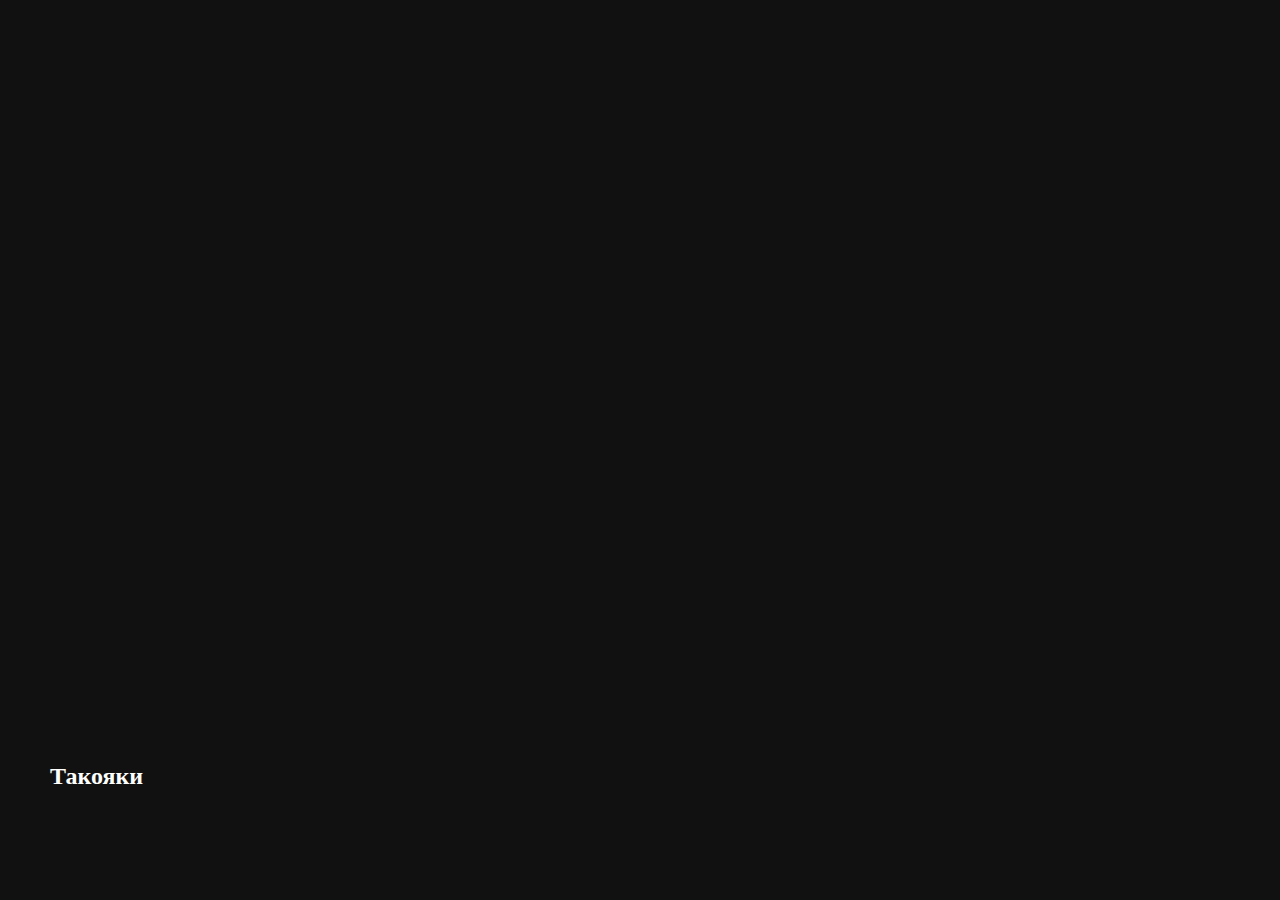
==== index.html @ d092dcfa "Слайдер карточек Сделал простенький слайдер" ====
<!DOCTYPE html>
<html lang="en">
<head>
    <meta charset="UTF-8">
    <meta http-equiv="X-UA-Compatible" content="IE=edge">
    <meta name="viewport" content="width=device-width, initial-scale=1.0">
    <title>Карточки</title>
    <link rel="stylesheet" href="styles.css">
</head>
<body>
    <div class="container">
        <div
        class="slide active"
        style="background-image: url('http://pm1.narvii.com/7251/f2f1bb7f2860021b039060b72c61aa43a0bb2e0fr1-1920-1260v2_uhq.jpg');">
        <h3>Такояки</h3>
        </div>

        <div
        class="slide"
        style="background-image: url('https://staff-online.ru/wp-content/uploads/2020/03/okonomiyaki.jpg');">
        <h3>Окономияки</h3>
        </div>

        <div
        class="slide"
        style="background-image: url('http://viewout.ru/0008/Oden.jpg');">
        <h3>Оден</h3>
        </div>
    </div>

<script src="app.js"></script>
</body>
</html>
---- styles.css ----
@import url('https://fonts.googleapis.com/css2?family=Roboto+Serif:wght@100&display=swap');

* {
    box-sizing: border-box;
}

body {
    font-family:Cambria, Cochin, Georgia, Times, 'Times New Roman', serif;
    overflow: hidden;
    margin: 0;
    background: #111;
    height: 100vh;
    display: flex;
    justify-content: center;
    align-items: center;
}

.container {
    width: 100%;
    display: flex;
    padding: 20px;
}

.slide {
    height: 80vh;
    border-radius: 20px;
    margin: 10px;
    cursor: pointer;
    color: #fff;
    flex: 1;
    background-size: cover;
    background-position: center;
    background-repeat: no-repeat;
    position: relative;
    transition: all 500ms ease-in-out;
}

.slide h3 {
    position: absolute;
    font-size: 24px;
    bottom: 20px;
    left: 20px;
    margin: 0;
    opacity: 0;
}

.slide.active {
    flex: 10;
}

.slide.slide.active h3 {
    opacity: 1;
    transition: opacity 0.3s ease-in 0.4s;
}
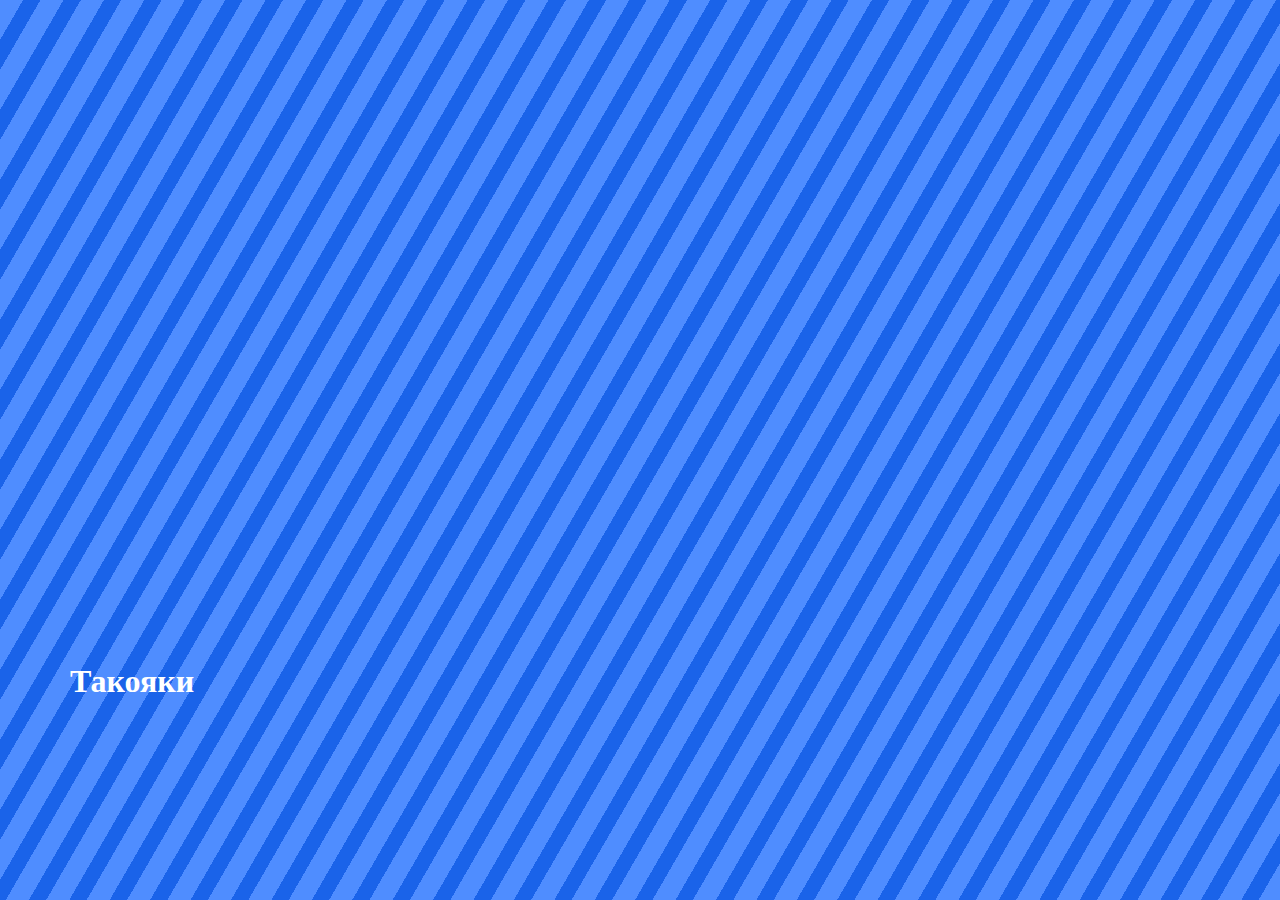
==== commit fb073237: "Слайдер карточек Ещё чуть всё подправил На самом деле это всё таки не слайдер, а просто обычный пере" ====
--- a/index.html
+++ b/index.html
@@ -7,7 +7,7 @@
     <title>Карточки</title>
     <link rel="stylesheet" href="styles.css">
 </head>
-<body>
+<body class="stripe">
     <div class="container">
         <div
         class="slide active"
@@ -26,6 +26,18 @@
         style="background-image: url('http://viewout.ru/0008/Oden.jpg');">
         <h3>Оден</h3>
         </div>
+
+        <div
+        class="slide"
+        style="background-image: url('https://365news.biz/wp-content/uploads/2020/05/beeframen-129052-1.jpg');">
+        <h3>Рамен</h3>
+        </div>
+
+        <div
+        class="slide"
+        style="background-image: url('https://upload.wikimedia.org/wikipedia/commons/0/06/Mitarashi_dango_001.jpg');">
+        <h3>Данго</h3>
+        </div>
     </div>
 
 <script src="app.js"></script>
--- a/styles.css
+++ b/styles.css
@@ -8,12 +8,23 @@
     font-family:Cambria, Cochin, Georgia, Times, 'Times New Roman', serif;
     overflow: hidden;
     margin: 0;
-    background: #111;
+    background: #dffe91;
     height: 100vh;
     display: flex;
     justify-content: center;
     align-items: center;
 }
+
+/* полосы бекграунда */
+.stripe {
+    color: #ffffff;
+    background: repeating-linear-gradient(
+    120deg,
+    #4f8dff,
+    #4f8dff 20px,
+    #1a63e9 20px,
+    #1a63e9 35px
+  );}
 
 .container {
     width: 100%;
@@ -22,12 +33,12 @@
 }
 
 .slide {
-    height: 80vh;
+    height: 60vh;
     border-radius: 20px;
     margin: 10px;
     cursor: pointer;
     color: #fff;
-    flex: 1;
+    flex: 5;
     background-size: cover;
     background-position: center;
     background-repeat: no-repeat;
@@ -37,9 +48,9 @@
 
 .slide h3 {
     position: absolute;
-    font-size: 24px;
+    font-size: 32px;
     bottom: 20px;
-    left: 20px;
+    left: 40px;
     margin: 0;
     opacity: 0;
 }
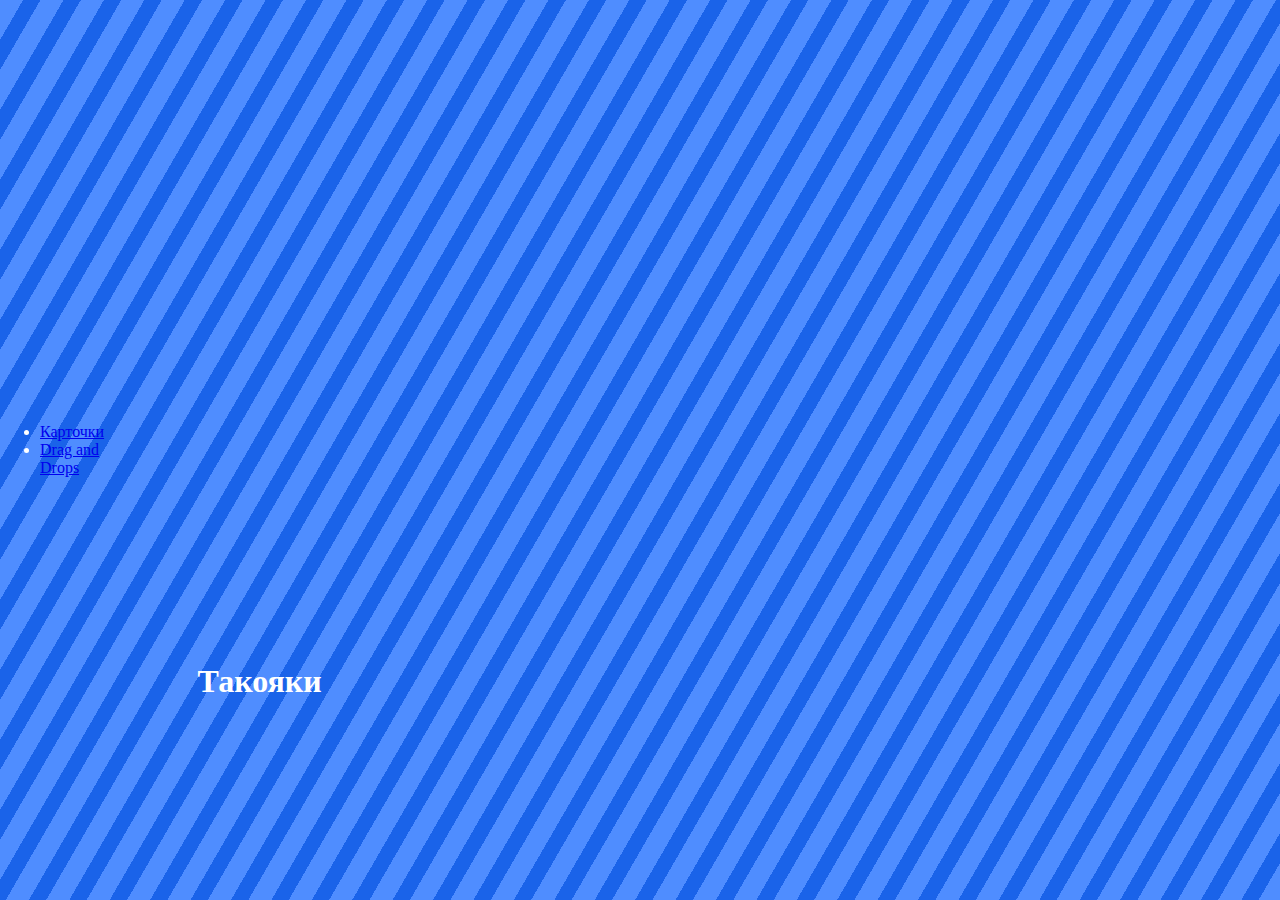
==== commit 253f3bcb: "Drag & Drop ака Трелло начал делать аналог трелло в плане марафона сделал менюшку, решил не пользова" ====
--- a/index.html
+++ b/index.html
@@ -4,13 +4,20 @@
     <meta charset="UTF-8">
     <meta http-equiv="X-UA-Compatible" content="IE=edge">
     <meta name="viewport" content="width=device-width, initial-scale=1.0">
+
     <title>Карточки</title>
     <link rel="stylesheet" href="styles.css">
-</head>
 <body class="stripe">
+  <nav>
+    <ul>
+      <li><a class="nav-link active" href="/index.html">Карточки</a></li>
+      <li><a class="nav-link" href="/DragDrop.html">Drag and Drops</a></li>
+    </ul>
+  </nav>
+
     <div class="container">
         <div
-        class="slide active"
+        class="slide"
         style="background-image: url('http://pm1.narvii.com/7251/f2f1bb7f2860021b039060b72c61aa43a0bb2e0fr1-1920-1260v2_uhq.jpg');">
         <h3>Такояки</h3>
         </div>
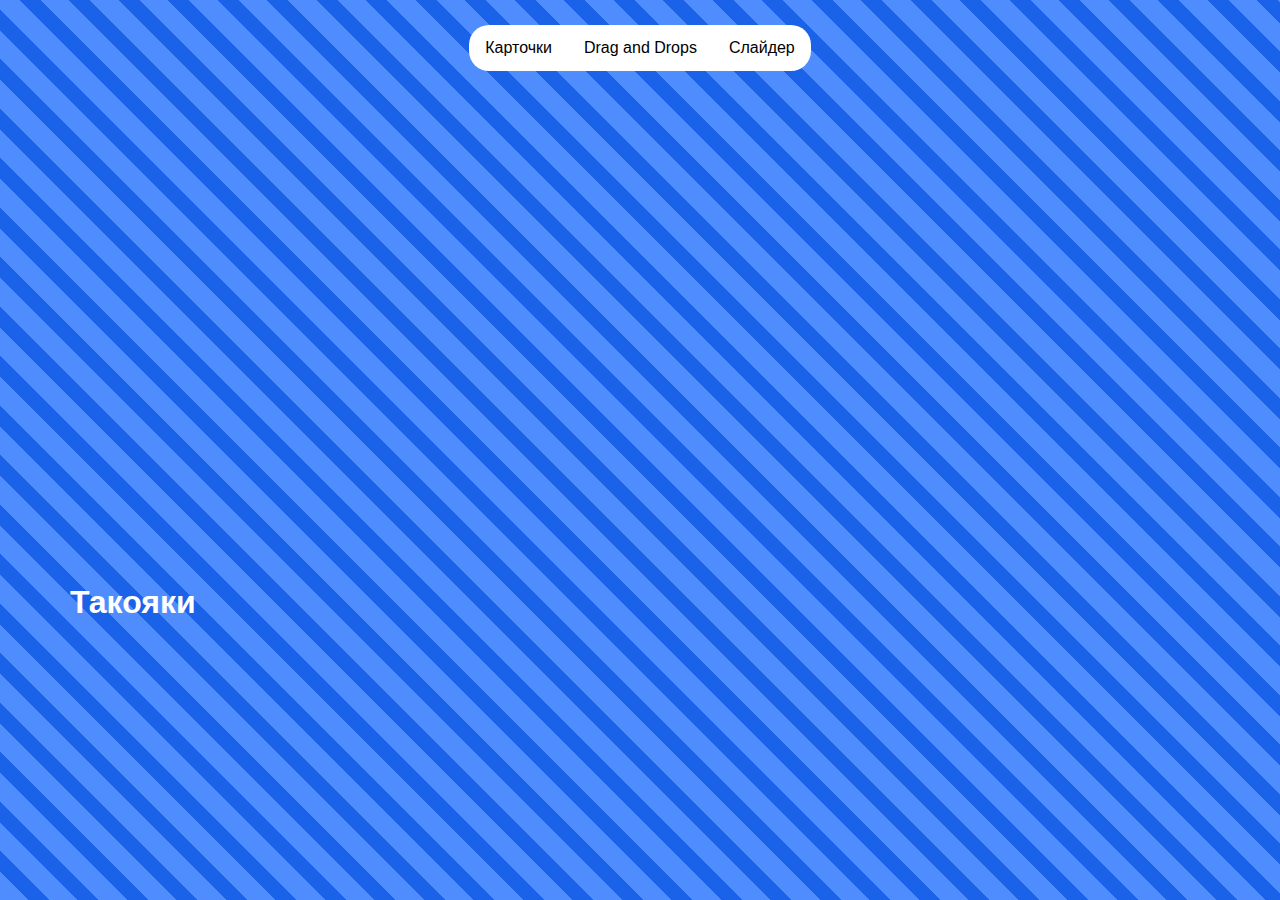
==== commit 73219e30: "Сделал слайдер Сделал простенький слайдер" ====
--- a/index.html
+++ b/index.html
@@ -12,6 +12,7 @@
     <ul>
       <li><a class="nav-link active" href="/index.html">Карточки</a></li>
       <li><a class="nav-link" href="/DragDrop.html">Drag and Drops</a></li>
+      <li><a class="nav-link" href="/slider.html">Слайдер</a></li>
     </ul>
   </nav>
 
--- a/styles.css
+++ b/styles.css
@@ -5,26 +5,53 @@
 }
 
 body {
-    font-family:Cambria, Cochin, Georgia, Times, 'Times New Roman', serif;
+    font-family: 'Roboto', sans-serif;
+    background-color: #e5e5e5;
+    display: flex;
+    flex-direction: column;
+    height: 100vh;
+    padding-top: 25px;
+    align-items: center;
     overflow: hidden;
     margin: 0;
-    background: #dffe91;
-    height: 100vh;
+}
+
+/* Менюшка на подобии бутстраповской п.с. как же со стилями не удобно работать если сам не знаешь, что хочешь :С */
+ul {
     display: flex;
-    justify-content: center;
-    align-items: center;
+    list-style-type: none;
+    margin: 0;
+    padding: 0;
+    overflow: hidden;
+    background-color: #ffffff;
+    border-radius: 20px;
 }
+
+li a {
+    display: block;
+    color: rgb(0, 0, 0);
+    text-align: center;
+    padding: 14px 16px;
+    text-decoration: none;
+}
+
+li a:hover {
+    color: #8fd3f4;
+}
+
+/*  */
 
 /* полосы бекграунда */
 .stripe {
     color: #ffffff;
     background: repeating-linear-gradient(
-    120deg,
+    45deg,
     #4f8dff,
     #4f8dff 20px,
     #1a63e9 20px,
     #1a63e9 35px
-  );}
+  );
+}
 
 .container {
     width: 100%;
@@ -38,7 +65,7 @@
     margin: 10px;
     cursor: pointer;
     color: #fff;
-    flex: 5;
+    flex: 3;
     background-size: cover;
     background-position: center;
     background-repeat: no-repeat;
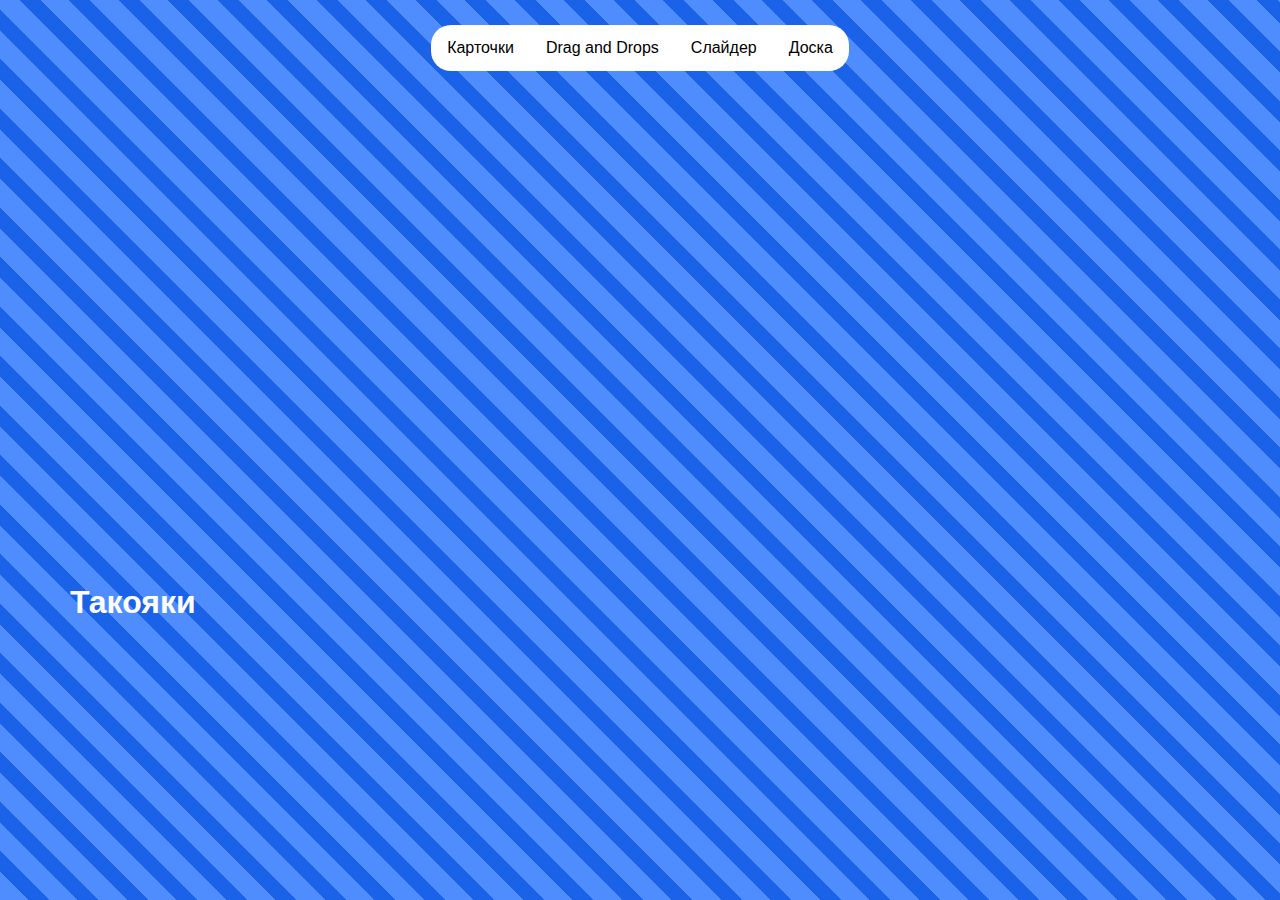
==== commit d1caf94a: "Hovered Board. Очень прикольная штука!" ====
--- a/index.html
+++ b/index.html
@@ -13,6 +13,7 @@
       <li><a class="nav-link active" href="/index.html">Карточки</a></li>
       <li><a class="nav-link" href="/DragDrop.html">Drag and Drops</a></li>
       <li><a class="nav-link" href="/slider.html">Слайдер</a></li>
+      <li><a class="nav-link" href="/hoverboard.html">Доска</a></li>
     </ul>
   </nav>
 
